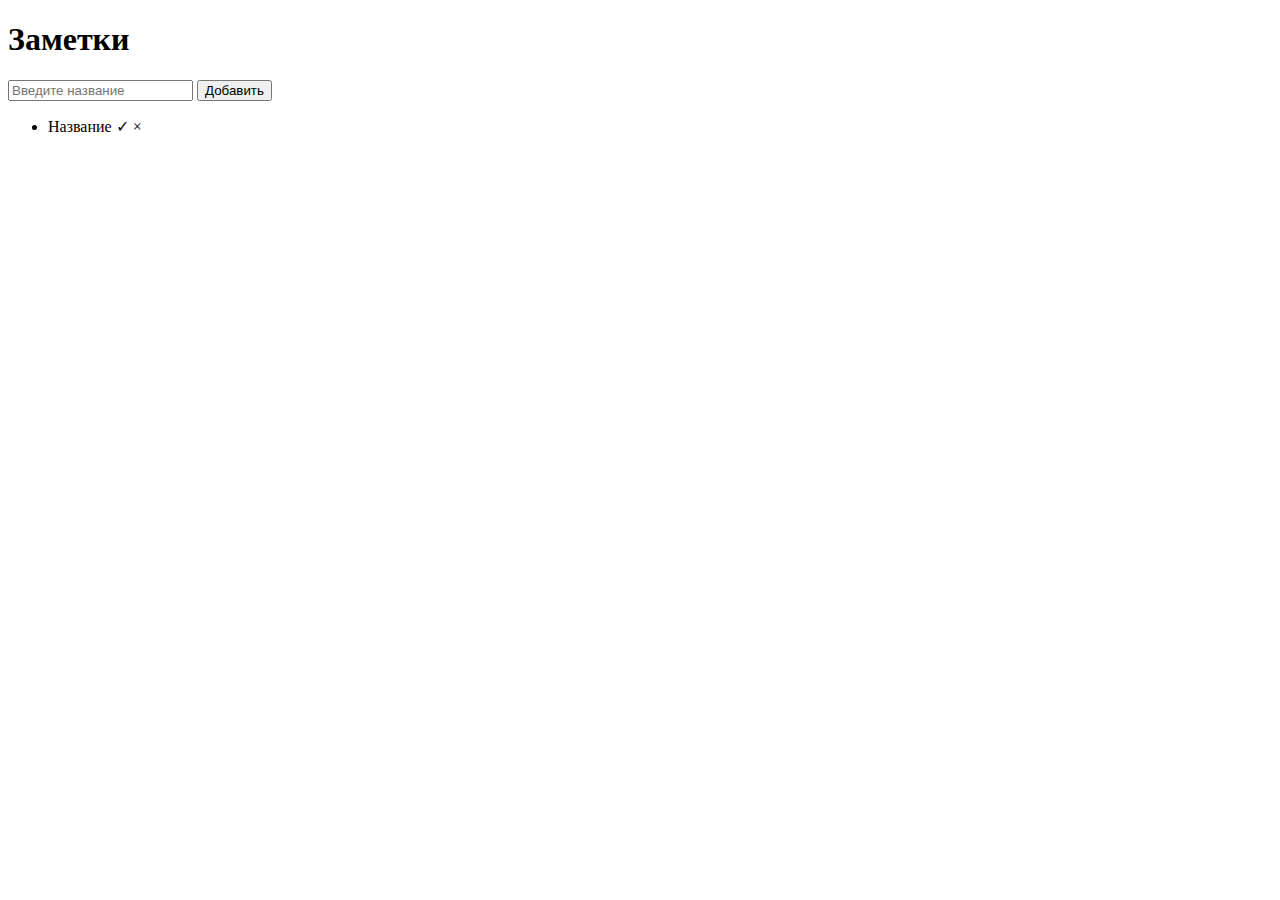
==== 02/index .html @ 2b46e6d7 "WIP" ====
<!DOCTYPE html>
<html lang="en">
  <head>
    <meta charset="UTF-8" />
    <meta http-equiv="X-UA-Compatible" content="IE=edge" />
    <meta name="viewport" content="width=device-width, initial-scale=1.0" />
    <link
      rel="shortcut icon"
      href="https://result.school/logo-result.school.png"
    />
    <script src="app.js" defer></script>
    <link
      href="https://cdn.jsdelivr.net/npm/bootstrap@5.3.0-alpha3/dist/css/bootstrap.min.css"
      rel="stylesheet"
      integrity="sha384-KK94CHFLLe+nY2dmCWGMq91rCGa5gtU4mk92HdvYe+M/SXH301p5ILy+dN9+nJOZ"
      crossorigin="anonymous"
    />
    <title>02. JS Array & Objects</title>
  </head>
  <body class="bg-dark text-light">
    <div class="container w-50 pt-5">
      <h1>Заметки</h1>
      <input
        type="text"
        class="form-control mb-2"
        placeholder="Введите название"
        id="title"
      />
      <button class="btn btn-outline-info w-100 mb-2" id="create">
        Добавить
      </button>

      <ul class="list-group list-group-flush" id="list">
        <li
          class="list-group-item d-flex justify-content-between align-items-center"
        >
          <span>Название</span>
          <span>
            <span class="btn btn-small btn-success">&check;</span>
            <span class="btn btn-small btn-danger">&times;</span>
          </span>
        </li>
      </ul>
    </div>
  </body>
</html>
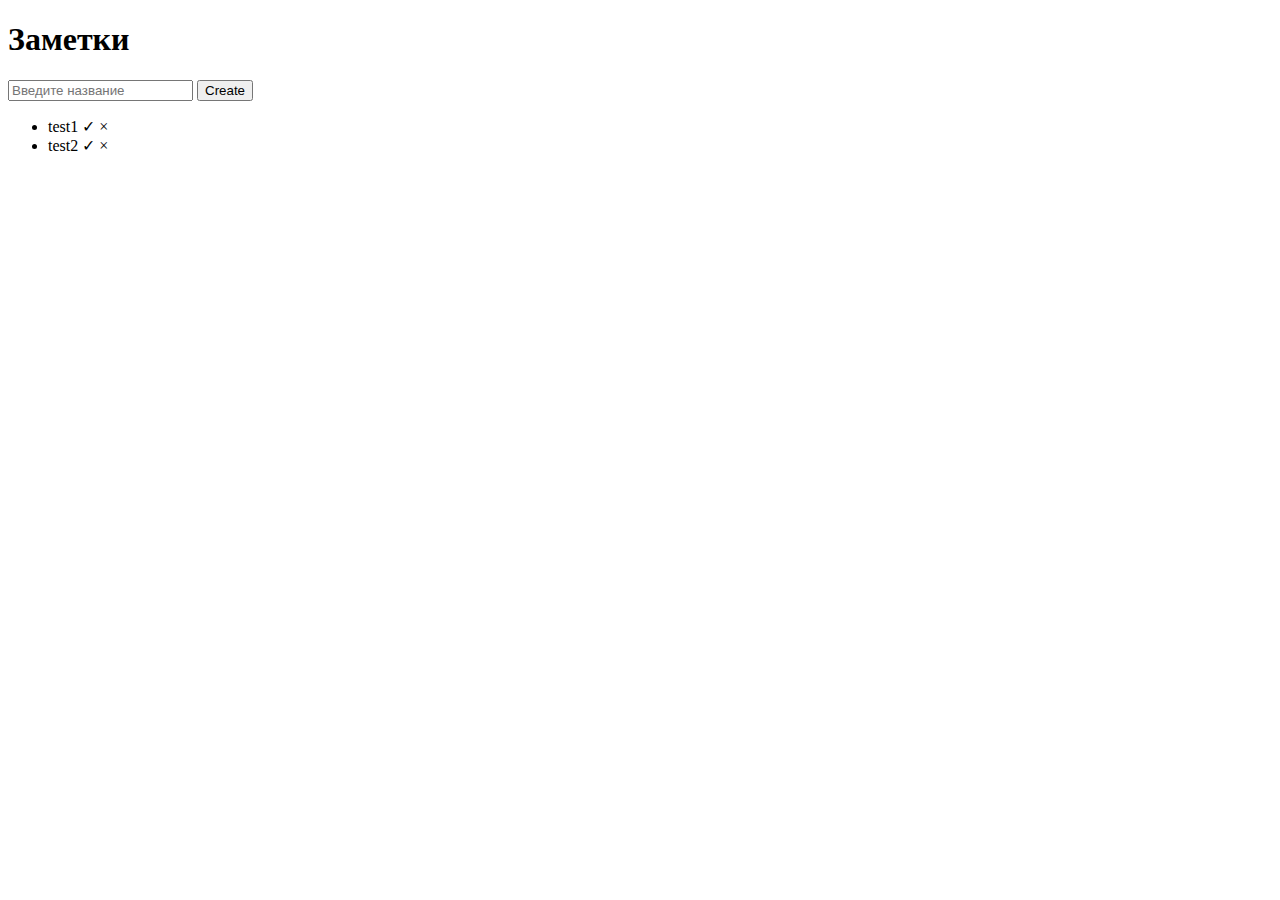
==== commit c4d8b2a8: "WIP" ====
--- a/02/index .html
+++ b/02/index .html
@@ -27,19 +27,19 @@
         id="title"
       />
       <button class="btn btn-outline-info w-100 mb-2" id="create">
-        Добавить
+        Create
       </button>
 
       <ul class="list-group list-group-flush" id="list">
-        <li
-          class="list-group-item d-flex justify-content-between align-items-center"
-        >
-          <span>Название</span>
-          <span>
-            <span class="btn btn-small btn-success">&check;</span>
-            <span class="btn btn-small btn-danger">&times;</span>
-          </span>
-        </li>
+<!--        <li-->
+<!--          class="list-group-item d-flex justify-content-between align-items-center"-->
+<!--        >-->
+<!--          <span>Name:</span>-->
+<!--          <span>-->
+<!--            <span class="btn btn-small btn-success">&check;</span>-->
+<!--            <span class="btn btn-small btn-danger">&times;</span>-->
+<!--          </span>-->
+<!--        </li>-->
       </ul>
     </div>
   </body>
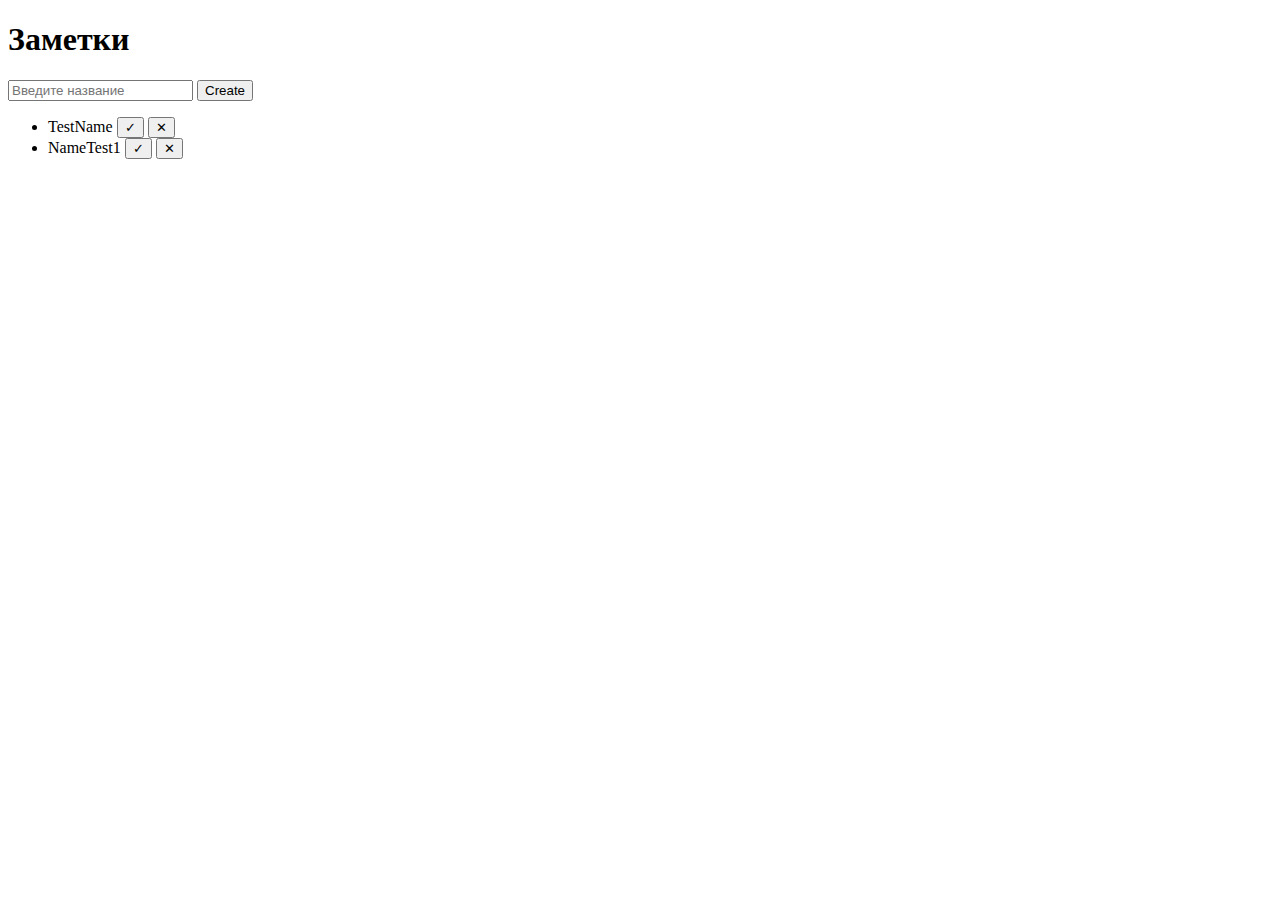
==== commit b359f414: "adding edition for elements in list" ====
--- a/02/index .html
+++ b/02/index .html
@@ -1,46 +1,36 @@
 <!DOCTYPE html>
 <html lang="en">
-  <head>
-    <meta charset="UTF-8" />
-    <meta http-equiv="X-UA-Compatible" content="IE=edge" />
-    <meta name="viewport" content="width=device-width, initial-scale=1.0" />
+<head>
+    <meta charset="UTF-8"/>
+    <meta http-equiv="X-UA-Compatible" content="IE=edge"/>
+    <meta name="viewport" content="width=device-width, initial-scale=1.0"/>
     <link
-      rel="shortcut icon"
-      href="https://result.school/logo-result.school.png"
+            rel="shortcut icon"
+            href="https://result.school/logo-result.school.png"
     />
     <script src="app.js" defer></script>
     <link
-      href="https://cdn.jsdelivr.net/npm/bootstrap@5.3.0-alpha3/dist/css/bootstrap.min.css"
-      rel="stylesheet"
-      integrity="sha384-KK94CHFLLe+nY2dmCWGMq91rCGa5gtU4mk92HdvYe+M/SXH301p5ILy+dN9+nJOZ"
-      crossorigin="anonymous"
+            href="https://cdn.jsdelivr.net/npm/bootstrap@5.3.0-alpha3/dist/css/bootstrap.min.css"
+            rel="stylesheet"
+            integrity="sha384-KK94CHFLLe+nY2dmCWGMq91rCGa5gtU4mk92HdvYe+M/SXH301p5ILy+dN9+nJOZ"
+            crossorigin="anonymous"
     />
     <title>02. JS Array & Objects</title>
-  </head>
-  <body class="bg-dark text-light">
-    <div class="container w-50 pt-5">
-      <h1>Заметки</h1>
-      <input
-        type="text"
-        class="form-control mb-2"
-        placeholder="Введите название"
-        id="title"
-      />
-      <button class="btn btn-outline-info w-100 mb-2" id="create">
+</head>
+<body class="bg-dark text-light">
+<div class="container w-50 pt-5">
+    <h1>Заметки</h1>
+    <input
+            type="text"
+            class="form-control mb-2"
+            placeholder="Введите название"
+            id="title"
+    />
+    <button class="btn btn-outline-info w-100 mb-2" id="create">
         Create
-      </button>
-
-      <ul class="list-group list-group-flush" id="list">
-<!--        <li-->
-<!--          class="list-group-item d-flex justify-content-between align-items-center"-->
-<!--        >-->
-<!--          <span>Name:</span>-->
-<!--          <span>-->
-<!--            <span class="btn btn-small btn-success">&check;</span>-->
-<!--            <span class="btn btn-small btn-danger">&times;</span>-->
-<!--          </span>-->
-<!--        </li>-->
-      </ul>
-    </div>
-  </body>
+    </button>
+    <ul class="list-group list-group-flush" id="list">
+    </ul>
+</div>
+</body>
 </html>
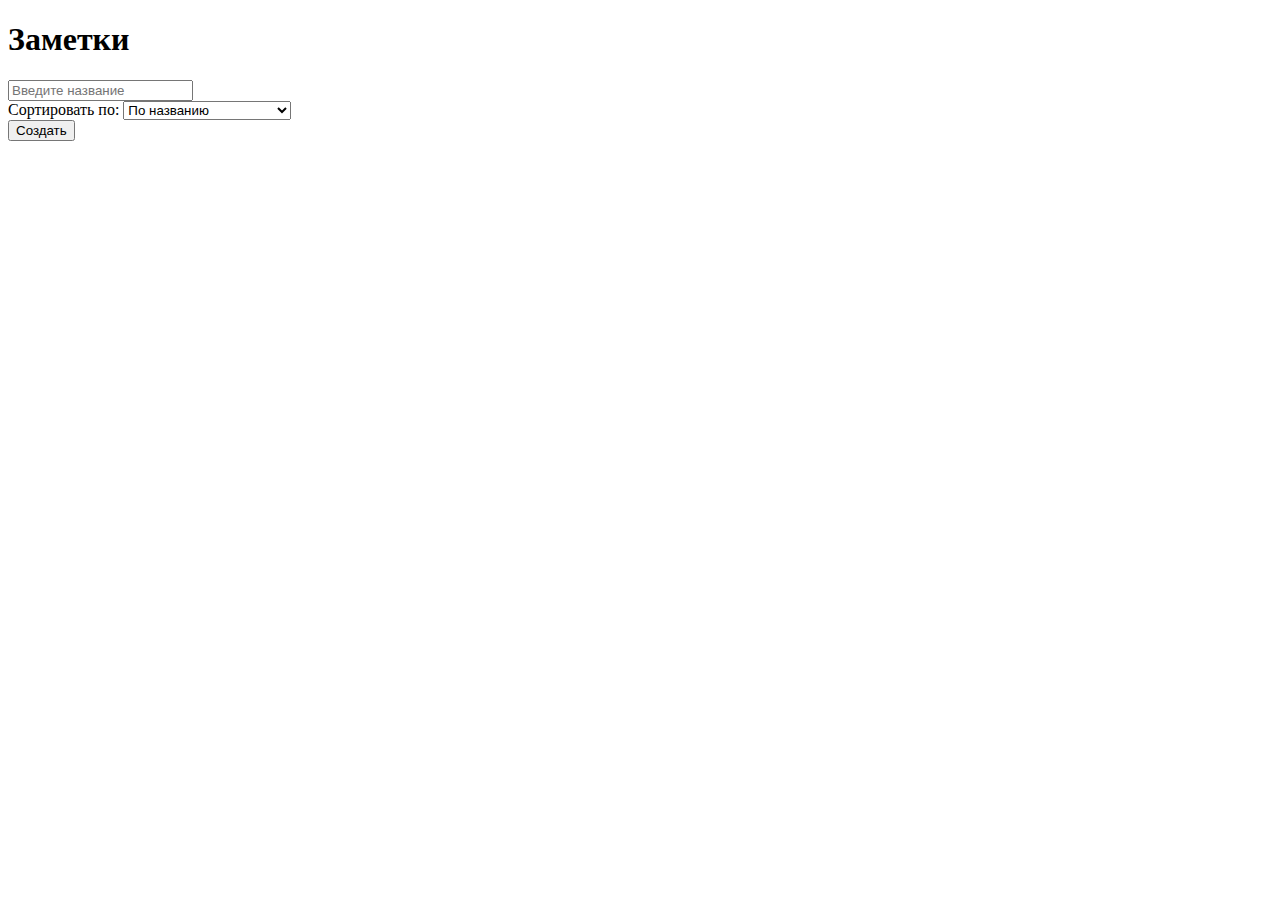
==== commit 4155b838: "adding sorting for notes: by data, name, completion" ====
--- a/02/index .html
+++ b/02/index .html
@@ -4,32 +4,29 @@
     <meta charset="UTF-8"/>
     <meta http-equiv="X-UA-Compatible" content="IE=edge"/>
     <meta name="viewport" content="width=device-width, initial-scale=1.0"/>
-    <link
-            rel="shortcut icon"
-            href="https://result.school/logo-result.school.png"
-    />
+    <link rel="shortcut icon" href="https://result.school/logo-result.school.png"/>
     <script src="app.js" defer></script>
-    <link
-            href="https://cdn.jsdelivr.net/npm/bootstrap@5.3.0-alpha3/dist/css/bootstrap.min.css"
-            rel="stylesheet"
-            integrity="sha384-KK94CHFLLe+nY2dmCWGMq91rCGa5gtU4mk92HdvYe+M/SXH301p5ILy+dN9+nJOZ"
-            crossorigin="anonymous"
-    />
+    <link href="https://cdn.jsdelivr.net/npm/bootstrap@5.3.0-alpha3/dist/css/bootstrap.min.css"
+          rel="stylesheet"
+          integrity="sha384-KK94CHFLLe+nY2dmCWGMq91rCGa5gtU4mk92HdvYe+M/SXH301p5ILy+dN9+nJOZ"
+          crossorigin="anonymous"/>
     <title>02. JS Array & Objects</title>
 </head>
 <body class="bg-dark text-light">
 <div class="container w-50 pt-5">
     <h1>Заметки</h1>
-    <input
-            type="text"
-            class="form-control mb-2"
-            placeholder="Введите название"
-            id="title"
-    />
-    <button class="btn btn-outline-info w-100 mb-2" id="create">
-        Create
-    </button>
+    <input type="text" class="form-control mb-2" placeholder="Введите название" id="title"/>
+    <div class="mb-3">
+        <label for="sortOptions" class="form-label">Сортировать по:</label>
+        <select id="sortOptions" class="form-select">
+            <option value="title">По названию</option>
+            <option value="date">По дате создания</option>
+            <option value="completion">По статусу выполнения</option>
+        </select>
+    </div>
+    <button class="btn btn-outline-info w-100 mb-2" id="create">Создать</button>
     <ul class="list-group list-group-flush" id="list">
+        <!-- Сюда будут добавляться заметки -->
     </ul>
 </div>
 </body>
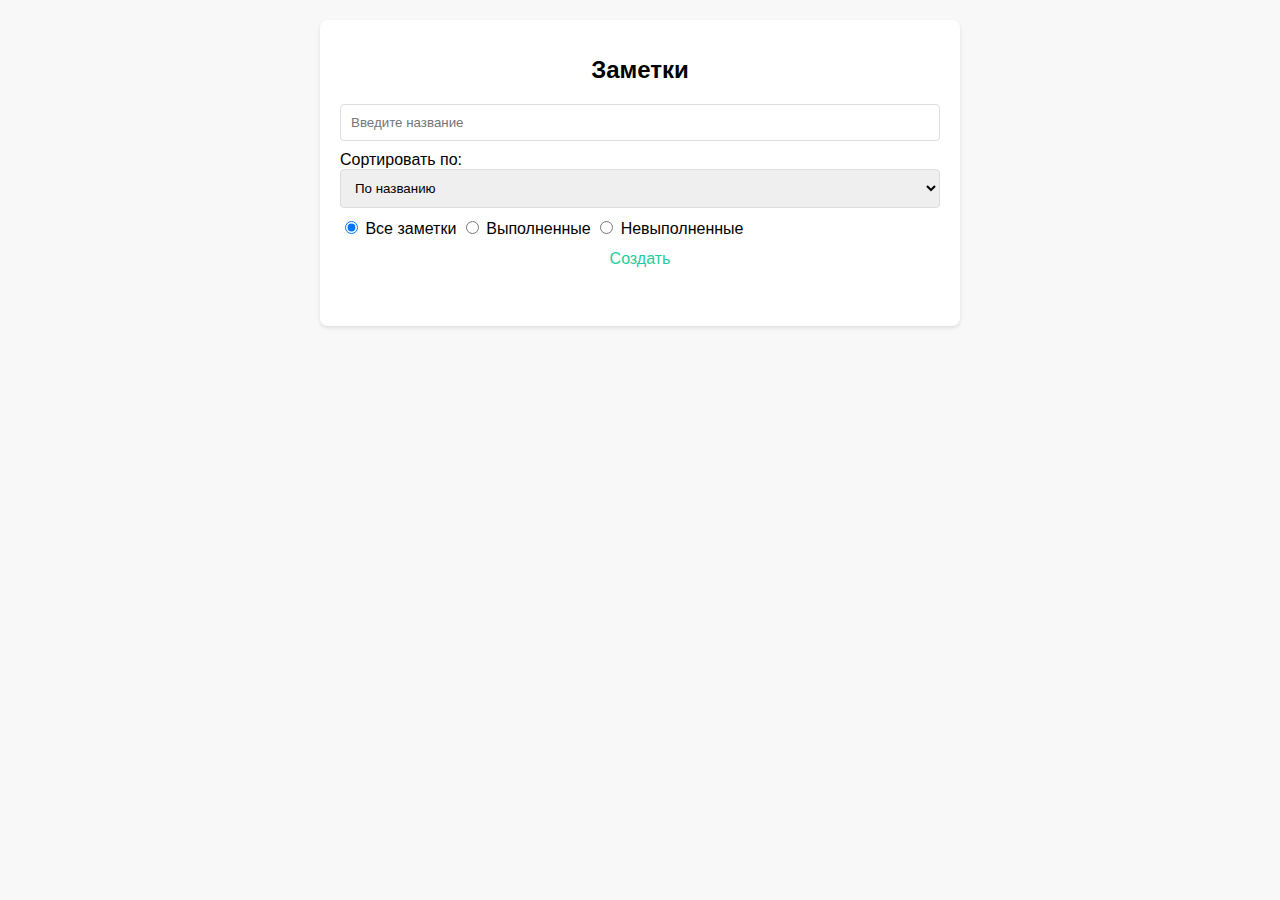
==== commit 1305dede: "fixing variable" ====
--- a/02/index .html
+++ b/02/index .html
@@ -1,6 +1,7 @@
 <!DOCTYPE html>
 <html lang="en">
 <head>
+    <link rel="stylesheet" href="styles.css">
     <meta charset="UTF-8"/>
     <meta http-equiv="X-UA-Compatible" content="IE=edge"/>
     <meta name="viewport" content="width=device-width, initial-scale=1.0"/>
@@ -24,6 +25,11 @@
             <option value="completion">По статусу выполнения</option>
         </select>
     </div>
+    <div class="filter-options mb-3">
+        <label><input type="radio" name="filter" value="all" checked> Все заметки</label>
+        <label><input type="radio" name="filter" value="completed"> Выполненные</label>
+        <label><input type="radio" name="filter" value="uncompleted"> Невыполненные</label>
+    </div>
     <button class="btn btn-outline-info w-100 mb-2" id="create">Создать</button>
     <ul class="list-group list-group-flush" id="list">
         <!-- Сюда будут добавляться заметки -->
--- a/02/styles.css
+++ b/02/styles.css
@@ -0,0 +1,103 @@
+body {
+    font-family: 'Arial', sans-serif;
+    background-color: #f8f8f8;
+    color: #000;
+    margin: 0;
+    padding: 0;
+}
+
+.container {
+    max-width: 600px;
+    margin: 20px auto;
+    padding: 20px;
+    background-color: white;
+    border-radius: 8px;
+    box-shadow: 0 2px 4px rgba(0, 0, 0, 0.1);
+}
+
+h1 {
+    color: #000; /* This sets the color to black */
+    font-size: 24px;
+    text-align: center;
+    margin-bottom: 20px;
+}
+
+
+.form-control, .form-select, .btn {
+    box-sizing: border-box;
+    width: 100%;
+    padding: 10px;
+    margin-bottom: 10px;
+    border-radius: 4px;
+    border: 1px solid #ddd;
+}
+
+.form-control:focus, .form-select:focus {
+    outline: none;
+    border-color: #21ce99;
+}
+
+.btn {
+    background-color: #21ce99;
+    color: white;
+    border: none;
+    cursor: pointer;
+    padding: 12px;
+    font-size: 16px;
+}
+
+.btn:hover {
+    background-color: #1e9e88;
+}
+
+.btn-outline-info {
+    background-color: transparent;
+    color: #21ce99;
+    border-color: #21ce99;
+}
+
+.btn-outline-info:hover {
+    background-color: #21ce99;
+    color: white;
+}
+
+.list-group-item {
+    background-color: #fff;
+    border: 1px solid #ddd;
+    margin-bottom: 5px;
+    padding: 10px;
+    border-radius: 4px;
+    display: flex;
+    justify-content: space-between;
+    align-items: center;
+    transition: all 0.3s ease;
+}
+
+.list-group-item:hover {
+    box-shadow: 0 2px 5px rgba(0, 0, 0, 0.2);
+}
+
+/* Responsive Design */
+@media (max-width: 768px) {
+    .container {
+        width: 95%;
+        padding: 15px;
+    }
+
+    h1 {
+        font-size: 20px;
+        color: black;
+    }
+}
+
+@media (min-width: 769px) and (max-width: 1024px) {
+    .container {
+        width: 75%;
+    }
+}
+
+@media (min-width: 1025px) {
+    .container {
+        width: 50%;
+    }
+}
